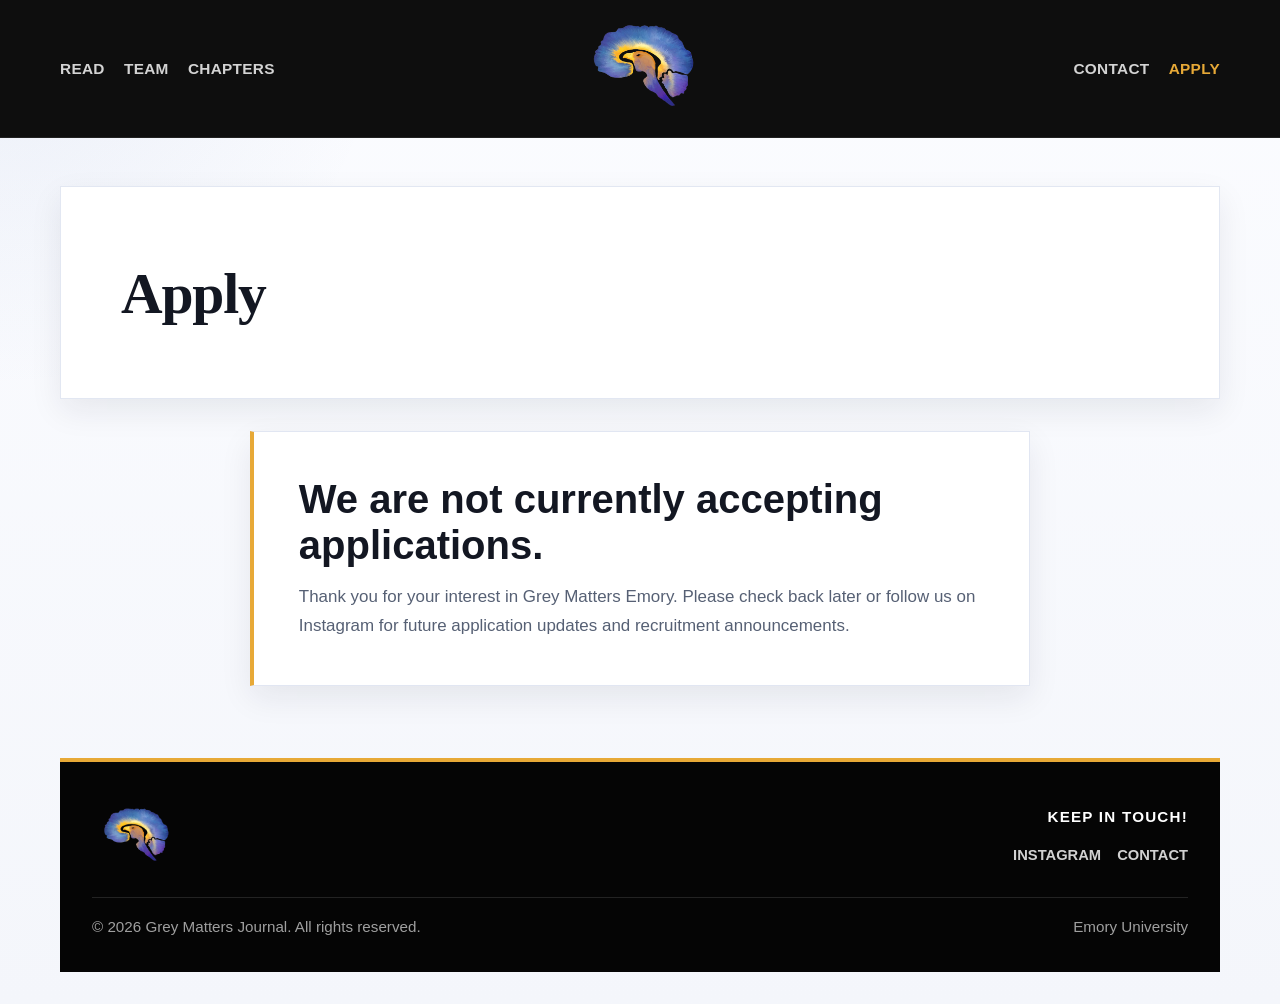
==== apply.html @ 8c732696 "Initial website" ====
<!DOCTYPE html>
<html lang="en">
<head>
    <meta charset="UTF-8">
    <meta name="viewport" content="width=device-width, initial-scale=1.0">
    <title>Apply - Grey Matters Emory</title>
    <link rel="stylesheet" href="css/style.css">
</head>
<body>
    <nav class="navbar">
        <div class="nav-container">
            <ul class="nav-group nav-group-left">
                <li><a href="read.html">Read</a></li>
                <li><a href="team.html">Team</a></li>
                <li><a href="chapters.html">Chapters</a></li>
            </ul>
            <a href="index.html" class="logo" aria-label="Grey Matters home">
                <img src="images/logo.png" alt="Grey Matters logo">
            </a>
            <ul class="nav-group nav-group-right">
                <li><a href="contact.html">Contact</a></li>
                <li><a href="apply.html">Apply</a></li>
            </ul>
            <button class="nav-toggle" type="button" aria-expanded="false" aria-label="Open navigation">
                <span></span>
                <span></span>
                <span></span>
            </button>
        </div>
    </nav>

    <header class="page-header">
        <div class="page-hero" data-reveal>
            <h1>Apply</h1>
        </div>
    </header>

    <main class="page-section">
        <section class="container">
            <div class="notice-card" data-reveal>
                <h2>We are not currently accepting applications.</h2>
                <p>Thank you for your interest in Grey Matters Emory. Please check back later or follow us on Instagram for future application updates and recruitment announcements.</p>
            </div>
        </section>
    </main>

    <footer class="footer">
        <div class="footer-inner">
            <div class="footer-content">
                <div class="footer-brand">
                    <img src="images/logo.png" alt="Grey Matters logo" class="circle-logo">
                </div>
                <div class="keep-in-touch">
                    <h3>Keep in Touch!</h3>
                    <div class="footer-links">
                        <a href="https://www.instagram.com/greymatters.emory/" target="_blank" rel="noreferrer" class="social-link">Instagram</a>
                        <a href="mailto:sahithi.challam@emory.edu" class="social-link">Contact</a>
                    </div>
                </div>
            </div>
            <div class="footer-bottom">
                <p>&copy; <span data-year></span> Grey Matters Journal. All rights reserved.</p>
                <p>Emory University</p>
            </div>
        </div>
    </footer>

    <script src="js/script.js"></script>
</body>
</html>
---- css/style.css ----
:root {
    --bg: #f4f6fb;
    --surface: #ffffff;
    --surface-muted: #f8f9fc;
    --primary: #3158a6;
    --primary-dark: #1f3976;
    --accent: #e7a937;
    --text: #131722;
    --text-light: #566074;
    --white: #ffffff;
    --black: #050505;
    --border: rgba(49, 88, 166, 0.18);
    --shadow-soft: 0 12px 30px rgba(20, 28, 45, 0.08);
    --shadow-strong: 0 24px 48px rgba(16, 24, 40, 0.12);
    --max-width: 1160px;
}

@import url('https://fonts.googleapis.com/css2?family=Cormorant+Garamond:wght@500;600;700&family=Inter:wght@400;500;600;700&display=swap');

* {
    margin: 0;
    padding: 0;
    box-sizing: border-box;
}

html {
    scroll-behavior: smooth;
}

body {
    font-family: "Inter", "Segoe UI", sans-serif;
    line-height: 1.7;
    color: var(--text);
    background:
        radial-gradient(circle at top left, rgba(49, 88, 166, 0.08), transparent 24%),
        linear-gradient(180deg, #fbfcff 0%, var(--bg) 100%);
}

body.menu-open {
    overflow: hidden;
}

img {
    max-width: 100%;
    display: block;
}

a {
    color: inherit;
    text-decoration: none;
    transition: color 0.25s ease, opacity 0.25s ease, transform 0.25s ease;
}

button,
input,
select,
textarea {
    font: inherit;
}

.container {
    width: min(var(--max-width), calc(100% - 2.5rem));
    margin: 0 auto;
}

.section-label {
    display: inline-block;
    padding-bottom: 0.35rem;
    border-bottom: 2px solid var(--accent);
    color: var(--primary-dark);
    font-size: 0.88rem;
    font-weight: 700;
    letter-spacing: 0.08em;
    text-transform: uppercase;
}

.section-header,
.page-intro {
    max-width: 760px;
    margin: 0 auto 2.2rem;
    text-align: center;
}

.section-header h2,
.page-hero h1,
.home-title {
    font-family: "Cormorant Garamond", Georgia, serif;
    font-weight: 700;
    line-height: 1.08;
    letter-spacing: -0.02em;
}

.section-header h2 {
    font-size: clamp(2rem, 4vw, 3.15rem);
    margin: 1rem 0 0.9rem;
}

.section-header p,
.page-intro p,
.page-hero p,
.home-subtitle,
.issue-card p,
.member-bio,
.founding-statement p,
.contact-item p,
.footer-brand p {
    color: var(--text-light);
}

.navbar {
    position: sticky;
    top: 0;
    z-index: 1000;
    background: rgba(5, 5, 5, 0.96);
    border-bottom: 1px solid rgba(255, 255, 255, 0.08);
}

.nav-container {
    position: relative;
    width: min(var(--max-width), calc(100% - 2rem));
    margin: 0 auto;
    min-height: 100px;
    display: grid;
    grid-template-columns: 1fr auto 1fr;
    align-items: center;
    gap: 1rem;
}

.nav-group {
    display: flex;
    align-items: center;
    gap: 1.2rem;
    list-style: none;
}

.nav-group-right {
    justify-content: flex-end;
}

.nav-group a {
    color: rgba(255, 255, 255, 0.82);
    font-family: "Inter", "Segoe UI", sans-serif;
    font-size: 0.96rem;
    font-weight: 600;
    letter-spacing: 0.02em;
    text-transform: uppercase;
}

.nav-group a:hover,
.nav-group a.active {
    color: var(--accent);
}

.logo {
    display: inline-flex;
    align-items: center;
    justify-content: center;
    padding: 0.35rem 0;
}

.logo img {
    width: 130px;
    height: auto;
    object-fit: contain;
}

.nav-toggle {
    display: none;
    justify-self: end;
    width: 46px;
    height: 46px;
    border: 1px solid rgba(255, 255, 255, 0.12);
    background: transparent;
    color: var(--white);
    cursor: pointer;
}

.nav-toggle span {
    display: block;
    width: 22px;
    height: 2px;
    margin: 4px auto;
    background: currentColor;
    transition: transform 0.25s ease, opacity 0.25s ease;
}

.nav-toggle[aria-expanded="true"] span:nth-child(1) {
    transform: translateY(6px) rotate(45deg);
}

.nav-toggle[aria-expanded="true"] span:nth-child(2) {
    opacity: 0;
}

.nav-toggle[aria-expanded="true"] span:nth-child(3) {
    transform: translateY(-6px) rotate(-45deg);
}

.hero-home,
.page-header {
    padding: 3rem 0 1rem;
}

.home-intro,
.page-hero {
    width: min(var(--max-width), calc(100% - 2rem));
    margin: 0 auto;
    padding: clamp(2rem, 5vw, 3.75rem);
    background: var(--surface);
    border: 1px solid rgba(49, 88, 166, 0.14);
    box-shadow: var(--shadow-soft);
}

.home-intro {
    position: relative;
    overflow: hidden;
    background:
        linear-gradient(rgba(255, 255, 255, 0.8), rgba(255, 255, 255, 0.8)),
        url("../images/home-bg.png") center center / cover no-repeat;
}

.home-intro > * {
    position: relative;
    z-index: 1;
}

.home-title {
    font-size: clamp(2.3rem, 5vw, 4.6rem);
    max-width: 12ch;
    margin: 1rem 0 1.2rem;
}

.home-subtitle {
    max-width: 760px;
    font-size: 1.08rem;
}

.home-copy {
    margin-top: 2rem;
    padding-top: 2rem;
    border-top: 1px solid rgba(49, 88, 166, 0.16);
    display: grid;
    gap: 1.3rem;
}

.home-copy p {
    font-size: 1.08rem;
}

.page-hero h1 {
    font-size: clamp(2rem, 4.5vw, 3.75rem);
    margin: 1rem 0 0.8rem;
}

.home-section,
.page-section {
    padding: 1rem 0 4.5rem;
}

.issues-grid,
.team-grid,
.chapters-grid,
.contact-info {
    display: grid;
    gap: 1.4rem;
}

.issues-grid {
    grid-template-columns: repeat(3, minmax(0, 1fr));
}

.issue-card,
.team-member,
.chapter-card,
.form-container,
.contact-item,
.founding-statement {
    background: var(--surface);
    border: 1px solid rgba(49, 88, 166, 0.14);
    box-shadow: var(--shadow-soft);
}

.issue-card,
.team-member,
.chapter-card,
.contact-item {
    padding: 1.3rem;
}

.issue-card {
    transition: transform 0.25s ease, box-shadow 0.25s ease;
}

.issue-card:hover,
.team-member:hover,
.chapter-card:hover,
.contact-item:hover {
    transform: translateY(-4px);
    box-shadow: var(--shadow-strong);
}

.issue-cover {
    min-height: 230px;
    padding: 1.2rem;
    display: flex;
    align-items: flex-end;
    background:
        linear-gradient(180deg, transparent, rgba(5, 5, 5, 0.48)),
        linear-gradient(135deg, #4f6dae 0%, #263d74 55%, #d19a35 140%);
    color: var(--white);
    font-family: "Inter", "Segoe UI", sans-serif;
    font-size: 1rem;
    font-weight: 700;
    letter-spacing: 0.04em;
    text-transform: uppercase;
}

.issue-card h3,
.team-member h3,
.chapter-name,
.contact-item h3 {
    margin: 1rem 0 0.45rem;
    font-size: 1.28rem;
    line-height: 1.2;
}

.read-link,
.chapter-link,
.contact-item a {
    color: var(--primary-dark);
    font-family: "Inter", "Segoe UI", sans-serif;
    font-weight: 700;
}

.read-link:hover,
.chapter-link:hover,
.contact-item a:hover {
    color: var(--accent);
}

.team-grid {
    grid-template-columns: repeat(auto-fit, minmax(240px, 1fr));
}

.member-photo {
    width: 100%;
    aspect-ratio: 1;
    display: flex;
    align-items: end;
    padding: 1rem;
    background:
        linear-gradient(180deg, transparent, rgba(5, 5, 5, 0.4)),
        linear-gradient(135deg, rgba(49, 88, 166, 0.95), rgba(231, 169, 55, 0.76));
    color: var(--white);
    font-family: "Inter", "Segoe UI", sans-serif;
    font-size: 1.6rem;
    font-weight: 700;
}

.member-role {
    color: var(--primary-dark);
    font-family: "Inter", "Segoe UI", sans-serif;
    font-size: 0.95rem;
    font-weight: 700;
    letter-spacing: 0.05em;
    text-transform: uppercase;
}

.chapters-grid {
    grid-template-columns: repeat(auto-fit, minmax(180px, 1fr));
}

.chapter-card {
    display: flex;
    flex-direction: column;
    align-items: center;
    text-align: center;
    gap: 0.9rem;
}

.chapter-logo {
    width: 92px;
    height: 92px;
    display: flex;
    align-items: center;
    justify-content: center;
    background: linear-gradient(135deg, #29498f, #d19a35);
    color: var(--white);
    font-family: "Inter", "Segoe UI", sans-serif;
    font-size: 1rem;
    font-weight: 800;
    letter-spacing: 0.05em;
}

.founding-statement {
    max-width: 860px;
    margin: 0 auto 2rem;
    padding: 1.4rem 1.5rem;
    border-left: 4px solid var(--accent);
}

.form-container {
    max-width: 780px;
    margin: 0 auto;
    padding: clamp(1.5rem, 4vw, 2.2rem);
}

.notice-card {
    max-width: 780px;
    margin: 0 auto;
    padding: clamp(2rem, 4vw, 2.8rem);
    background: var(--surface);
    border: 1px solid rgba(49, 88, 166, 0.14);
    border-left: 4px solid var(--accent);
    box-shadow: var(--shadow-soft);
}

.notice-card h2 {
    font-size: clamp(1.8rem, 4vw, 2.5rem);
    margin-bottom: 0.9rem;
    line-height: 1.15;
}

.notice-card p {
    color: var(--text-light);
    font-size: 1.06rem;
}

.form-success {
    max-width: none;
}

.hidden-frame {
    width: 0;
    height: 0;
    border: 0;
    position: absolute;
    visibility: hidden;
}

.form-grid {
    display: grid;
    grid-template-columns: repeat(2, minmax(0, 1fr));
    gap: 1rem;
}

.form-group {
    margin-bottom: 0.2rem;
}

.form-group.full-width {
    grid-column: 1 / -1;
}

label {
    display: block;
    margin-bottom: 0.45rem;
    font-family: "Inter", "Segoe UI", sans-serif;
    font-size: 0.9rem;
    font-weight: 700;
    letter-spacing: 0.04em;
    text-transform: uppercase;
}

input[type="text"],
input[type="email"],
select,
textarea {
    width: 100%;
    padding: 0.95rem 1rem;
    border: 1px solid rgba(49, 88, 166, 0.22);
    background: var(--surface-muted);
    color: var(--text);
}

input:focus,
select:focus,
textarea:focus {
    outline: none;
    border-color: var(--primary);
    box-shadow: 0 0 0 3px rgba(49, 88, 166, 0.12);
}

textarea {
    min-height: 150px;
    resize: vertical;
}

.submit-btn {
    width: 100%;
    min-height: 54px;
    border: 0;
    background: linear-gradient(135deg, var(--primary-dark), var(--primary));
    color: var(--white);
    font-family: "Inter", "Segoe UI", sans-serif;
    font-weight: 700;
    letter-spacing: 0.04em;
    text-transform: uppercase;
    cursor: pointer;
    transition: transform 0.25s ease, box-shadow 0.25s ease;
}

.submit-btn:hover {
    transform: translateY(-2px);
    box-shadow: var(--shadow-strong);
}

.contact-info {
    grid-template-columns: repeat(auto-fit, minmax(220px, 1fr));
    margin-bottom: 1.5rem;
}

.footer {
    padding: 0 0 2rem;
    color: var(--white);
}

.footer-inner {
    width: min(var(--max-width), calc(100% - 2rem));
    margin: 0 auto;
    padding: 2rem;
    background: var(--black);
    border-top: 4px solid var(--accent);
}

.footer-content {
    display: flex;
    justify-content: space-between;
    gap: 2rem;
    align-items: center;
    padding-bottom: 1.2rem;
    border-bottom: 1px solid rgba(255, 255, 255, 0.12);
}

.footer-brand {
    display: flex;
    align-items: center;
    gap: 1rem;
    max-width: 520px;
}

.circle-logo {
    width: 84px;
    height: 84px;
    object-fit: contain;
    background: transparent;
}

.keep-in-touch {
    text-align: right;
}

.keep-in-touch h3 {
    font-family: "Inter", "Segoe UI", sans-serif;
    font-size: 0.95rem;
    font-weight: 700;
    letter-spacing: 0.08em;
    text-transform: uppercase;
    margin-bottom: 0.8rem;
}

.footer-links {
    display: flex;
    flex-wrap: wrap;
    justify-content: flex-end;
    gap: 1rem;
}

.social-link {
    color: rgba(255, 255, 255, 0.82);
    font-family: "Inter", "Segoe UI", sans-serif;
    font-weight: 600;
    text-transform: uppercase;
    font-size: 0.92rem;
}

.social-link:hover {
    color: var(--accent);
}

.footer-bottom {
    display: flex;
    justify-content: space-between;
    gap: 1rem;
    padding-top: 1rem;
    color: rgba(255, 255, 255, 0.62);
    font-size: 0.95rem;
}

[data-reveal] {
    opacity: 0;
    transform: translateY(26px);
    transition: opacity 0.7s ease, transform 0.7s ease;
}

[data-reveal].is-visible {
    opacity: 1;
    transform: translateY(0);
}

@media (prefers-reduced-motion: reduce) {
    html {
        scroll-behavior: auto;
    }

    * {
        transition-duration: 0.01ms !important;
        animation-duration: 0.01ms !important;
    }

    [data-reveal] {
        opacity: 1;
        transform: none;
    }
}

@media (max-width: 900px) {
    .issues-grid {
        grid-template-columns: 1fr;
    }

    .footer-content,
    .footer-bottom,
    .footer-brand {
        flex-direction: column;
        align-items: flex-start;
    }

    .keep-in-touch,
    .footer-links {
        text-align: left;
        justify-content: flex-start;
    }
}

@media (max-width: 760px) {
    .nav-container {
        grid-template-columns: auto 1fr auto;
        min-height: 88px;
    }

    .logo {
        justify-self: center;
    }

    .logo img {
        width: 104px;
    }

    .nav-toggle {
        display: inline-block;
    }

    .nav-group {
        position: absolute;
        left: 0;
        right: 0;
        top: calc(100% + 1px);
        background: rgba(5, 5, 5, 0.98);
        border-top: 1px solid rgba(255, 255, 255, 0.08);
        flex-direction: column;
        align-items: flex-start;
        gap: 0;
        padding: 0.85rem 1rem;
        opacity: 0;
        pointer-events: none;
        transform: translateY(-10px);
        transition: opacity 0.25s ease, transform 0.25s ease;
    }

    .nav-group-left {
        z-index: 2;
    }

    .nav-group-right {
        top: auto;
        bottom: auto;
        z-index: 2;
    }

    .nav-group.is-open {
        opacity: 1;
        pointer-events: auto;
        transform: translateY(0);
    }

    .nav-group-right.is-open {
        margin-top: 10.6rem;
        border-top: 1px solid rgba(255, 255, 255, 0.08);
    }

    .nav-group a {
        width: 100%;
        padding: 0.8rem 0;
    }

    .form-grid {
        grid-template-columns: 1fr;
    }
}

@media (max-width: 560px) {
    .container,
    .home-intro,
    .page-hero,
    .footer-inner {
        width: min(var(--max-width), calc(100% - 1rem));
    }

    .home-title,
    .page-hero h1,
    .section-header h2 {
        font-size: clamp(1.9rem, 9vw, 3rem);
    }
}
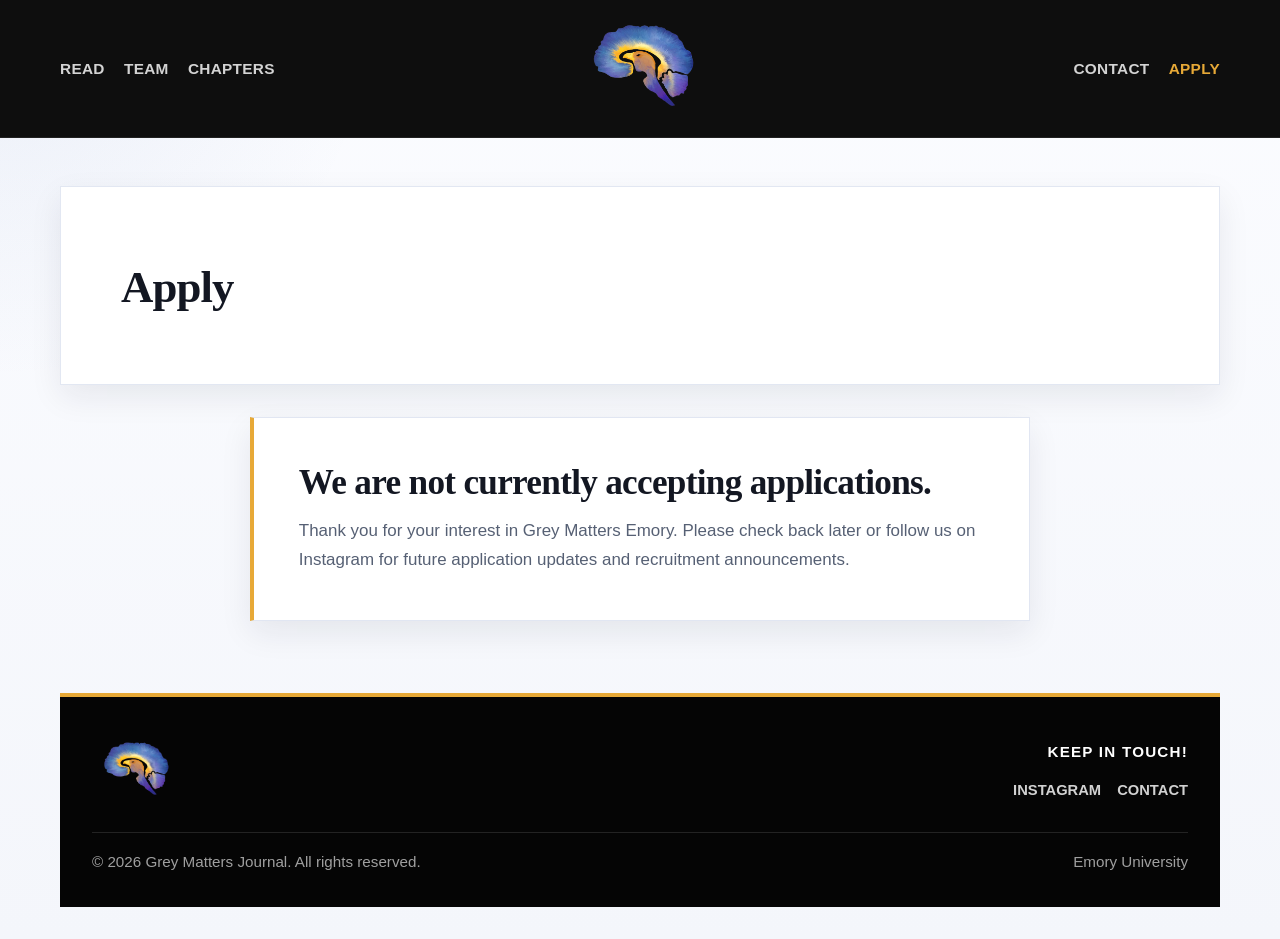
==== commit 4c6b15a5: "Add favicon" ====
--- a/apply.html
+++ b/apply.html
@@ -4,6 +4,7 @@
     <meta charset="UTF-8">
     <meta name="viewport" content="width=device-width, initial-scale=1.0">
     <title>Apply - Grey Matters Emory</title>
+    <link rel="icon" type="image/png" href="images/logo.png">
     <link rel="stylesheet" href="css/style.css">
 </head>
 <body>
--- a/css/style.css
+++ b/css/style.css
@@ -83,7 +83,12 @@
 
 .section-header h2,
 .page-hero h1,
-.home-title {
+.home-title,
+.issue-card h3,
+.team-member h3,
+.chapter-name,
+.contact-item h3,
+.notice-card h2 {
     font-family: "Cormorant Garamond", Georgia, serif;
     font-weight: 700;
     line-height: 1.08;
@@ -215,8 +220,10 @@
     position: relative;
     overflow: hidden;
     background:
-        linear-gradient(rgba(255, 255, 255, 0.8), rgba(255, 255, 255, 0.8)),
+        linear-gradient(rgba(255, 255, 255, 0.72), rgba(255, 255, 255, 0.72)),
         url("../images/home-bg.png") center center / cover no-repeat;
+    background-color: transparent;
+    background-blend-mode: normal;
 }
 
 .home-intro > * {
@@ -224,9 +231,17 @@
     z-index: 1;
 }
 
+.home-intro,
+.home-intro .home-title,
+.home-intro .home-subtitle,
+.home-intro .home-copy p {
+    color: #000000;
+}
+
 .home-title {
-    font-size: clamp(2.3rem, 5vw, 4.6rem);
-    max-width: 12ch;
+    font-size: clamp(1.8rem, 3.6vw, 2.8rem);
+    max-width: none;
+    white-space: nowrap;
     margin: 1rem 0 1.2rem;
 }
 
@@ -248,7 +263,7 @@
 }
 
 .page-hero h1 {
-    font-size: clamp(2rem, 4.5vw, 3.75rem);
+    font-size: clamp(1.8rem, 3.6vw, 2.8rem);
     margin: 1rem 0 0.8rem;
 }
 
@@ -320,7 +335,7 @@
 .chapter-name,
 .contact-item h3 {
     margin: 1rem 0 0.45rem;
-    font-size: 1.28rem;
+    font-size: 1.5rem;
     line-height: 1.2;
 }
 
@@ -416,9 +431,27 @@
 }
 
 .notice-card h2 {
-    font-size: clamp(1.8rem, 4vw, 2.5rem);
+    font-size: clamp(1.7rem, 3.4vw, 2.2rem);
     margin-bottom: 0.9rem;
     line-height: 1.15;
+}
+
+.home-subtitle,
+.home-copy p,
+.section-header p,
+.page-intro p,
+.page-hero p,
+.issue-card p,
+.member-bio,
+.founding-statement p,
+.contact-item p,
+.notice-card p,
+.footer-bottom,
+.footer-brand p,
+input,
+select,
+textarea {
+    font-family: "Inter", "Segoe UI", sans-serif;
 }
 
 .notice-card p {
